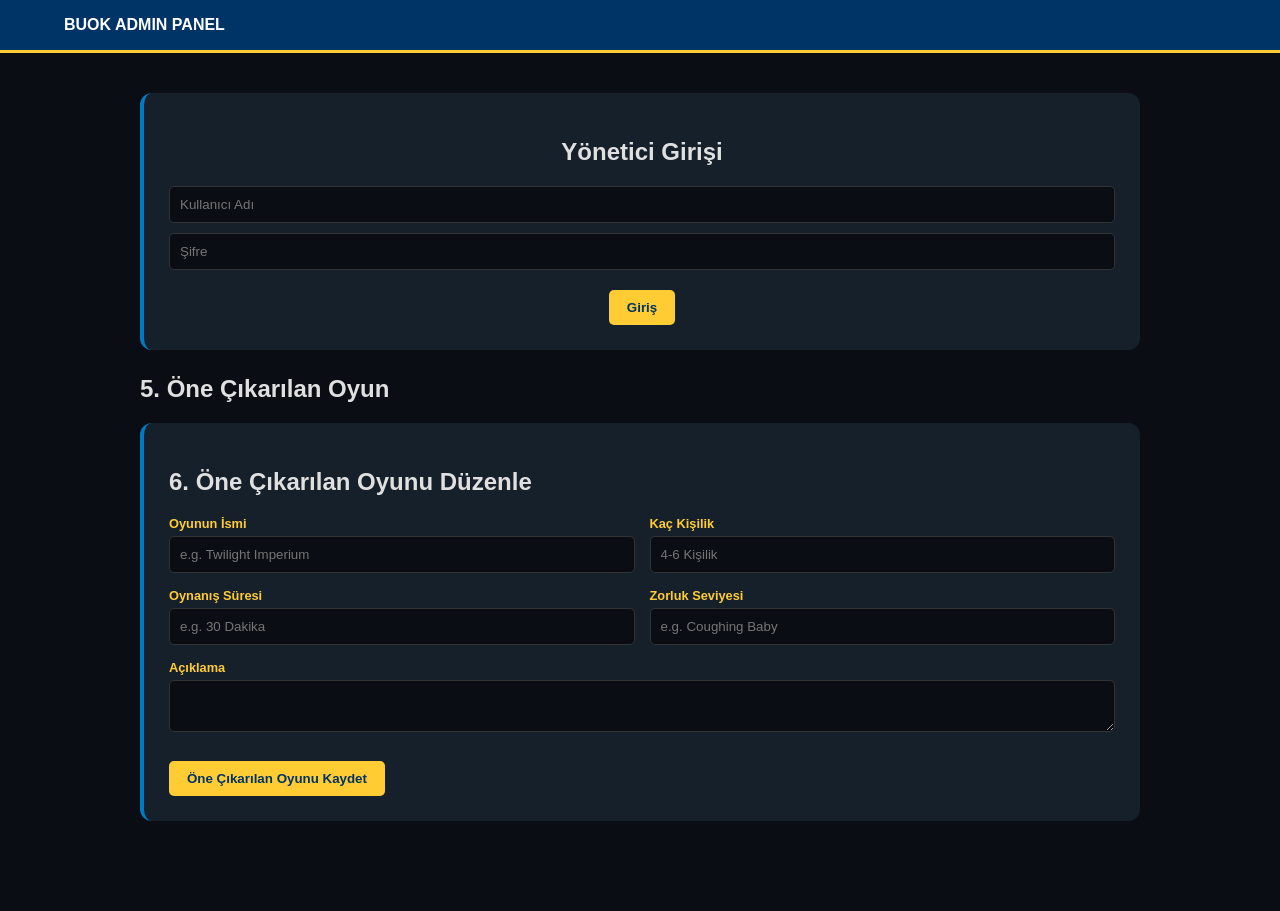
==== admin.html @ 37e86971 "Update admin.html" ====
<!DOCTYPE html>
<html lang="en">
<head>
    <meta charset="UTF-8">
    <meta name="viewport" content="width=device-width, initial-scale=1.0">
    <link href="https://cdn.quilljs.com/1.3.6/quill.snow.css" rel="stylesheet">
    <script src="https://cdn.quilljs.com/1.3.6/quill.min.js"></script>
    <title>BUOK Admin</title>
    <style>
        :root {
            --deep-navy: #003366; --gold: #FFCC33; --bright-blue: #007BC3;
            --bg-dark: #0a0e14; --card-bg: #16202a; --text-light: #e0e0e0;
        }
        body { font-family: 'Segoe UI', sans-serif; background: var(--bg-dark); color: var(--text-light); margin: 0; padding-bottom: 50px; }
        nav { background: var(--deep-navy); padding: 1rem 5%; border-bottom: 3px solid var(--gold); display: flex; justify-content: space-between; }
        .container { max-width: 1000px; margin: 40px auto; padding: 0 20px; }
        .admin-card { background: var(--card-bg); padding: 25px; border-radius: 12px; border-left: 4px solid var(--bright-blue); margin-bottom: 25px; }
        
        .form-grid { display: grid; grid-template-columns: 1fr 1fr; gap: 15px; margin-bottom: 15px; }
        label { display: block; margin-bottom: 5px; color: var(--gold); font-size: 0.8rem; font-weight: bold; }
        input, textarea, select { width: 100%; padding: 10px; background: #0a0e14; border: 1px solid #333; color: white; border-radius: 5px; box-sizing: border-box; }
        
        .btn { background: var(--bright-blue); color: white; padding: 10px 18px; border: none; border-radius: 5px; cursor: pointer; font-weight: bold; transition: 0.3s; }
        .btn:hover { opacity: 0.8; }
        .btn-gold { background: var(--gold); color: var(--deep-navy); margin-top: 10px;}
        .btn-danger { background: #b30000; }

        .group-entry { background: #1c2a38; padding: 15px; border-radius: 8px; margin-top: 10px; border-left: 3px solid var(--gold); }
        .player-row { font-size: 0.85rem; padding: 5px; border-bottom: 1px solid #333; }
        
        #login-state, #dashboard-state { display: none; }

        #loading-overlay {
            position: fixed;
            top: 0;
            left: 0;
            width: 100%;
            height: 100%;
            background: rgba(10, 14, 20, 0.5); 
            display: flex;
            flex-direction: column;
            justify-content: center;
            align-items: center;
            z-index: 9999;
            display: none;
        }

        .spinner {
            width: 50px;
            height: 50px;
            border: 5px solid var(--deep-navy);
            border-top: 5px solid var(--gold);
            border-radius: 50%;
            animation: spin 1s linear infinite;
            margin-bottom: 15px;
        }

        @keyframes spin {
            0% { transform: rotate(0deg); }
            100% { transform: rotate(360deg); }
        }

        .loading-text {
            color: var(--gold);
            font-weight: bold;
            font-size: 1.1rem;
            letter-spacing: 1px;
        }
    </style>
</head>
<body>
    <div id="loading-overlay">
        <div class="spinner"></div>
        <div class="loading-text">GOOGLE SHEETS'DEN VERİLER ÇEKİLİYOR...</div>
    </div>

<nav>
    <div style="font-weight: 900; color: white;">BUOK ADMIN PANEL</div>
    <div id="nav-actions"></div>
</nav>

<div class="container">
    <div id="login-state">
        <div class="admin-card" style="text-align: center;">
            <h2>Yönetici Girişi</h2>
            <input type="text" id="admin-user" placeholder="Kullanıcı Adı" style="margin-bottom:10px">
            <input type="password" id="admin-pass" placeholder="Şifre" style="margin-bottom:10px">
            <button class="btn btn-gold" onclick="attemptLogin()">Giriş</button>
        </div>
    </div>

    <div id="dashboard-state">
        <div class="admin-card">
            <h2>1. Etkinlik Ekle/Düzenle</h2>
            <div class="form-grid">
                <div>
                    <label>Etkinlik Adı</label>
                    <input type="text" id="ev-name" placeholder="Örn: Random Encounter #5">
                </div>
                <div>
                    <label>Tarih</label>
                    <input type="date" id="ev-date">
                </div>
            </div>
            <button class="btn" onclick="saveEvent()">Etkinliği Kaydet</button>
        </div>

        <h2>2. Mevcut Etkinlikler ve Gruplar</h2>
        <div id="event-list"></div>

        <div class="admin-card">
        <h2>3. Blog Yazısı Ekle</h2>
            <div class="form-grid">
                <div>
                    <label>Başlık</label>
                    <input type="text" id="blog-title" placeholder="Yazı Başlığı">
                </div>
                <div>
                    <label>Yazar</label>
                    <input type="text" id="blog-author" placeholder="Yazar">
                </div>
            </div>
            <label>Özet (Kartta görünecek kısa metin)</label>
            <textarea id="blog-summary" rows="2" style="margin-bottom:15px"></textarea>
            
            <label>Tam İçerik</label>
            <div id="editor-container" style="height: 300px; background: white; color: black; border-radius: 5px;"></div>
            <input type="hidden" id="blog-content">
            
            <button class="btn btn-gold" onclick="saveBlog()">Blog Yazısını Kaydet</button>
        </div>

        <h2>4. Mevcut Blog Yazıları</h2>
            <div id="admin-blog-list"></div>
        </div>

        <h2>5. Öne Çıkarılan Oyun</h2>
            <div id="admin-game"></div>
    
        <div class="admin-card">
        <h2>6. Öne Çıkarılan Oyunu Düzenle</h2>
            <div class="form-grid">
                <div>
                    <label>Oyunun İsmi</label>
                    <input type="text" id="game-name" placeholder="e.g. Twilight Imperium">
                </div>
                <div>
                    <label>Kaç Kişilik</label>
                    <input type="text" id="game-size" placeholder="4-6 Kişilik">
                </div>
            </div>
            <div class="form-grid">
                <div>
                    <label>Oynanış Süresi</label>
                    <input type="text" id="game-duration" placeholder="e.g. 30 Dakika">
                </div>
                <div>
                    <label>Zorluk Seviyesi</label>
                    <input type="text" id="game-difficulty" placeholder="e.g. Coughing Baby">
                </div>
            </div>
            <label>Açıklama</label>
            <textarea id="game-description" rows="2" style="margin-bottom:15px"></textarea>
            
            <button class="btn btn-gold" onclick="saveSelectedGame()">Öne Çıkarılan Oyunu Kaydet</button>
        </div>
    </div>
</div>

<script>
    let events = [];
    let blogs = [];
    let selectedGame = [];
    const SCRIPT_URL = "https://script.google.com/macros/s/AKfycbynNlPBLxGrKs2IEcsVzAMTJJzG9_WPa0bdIHWiG-2_xpnqlUoypH0u_wL_GFSHPwQj6A/exec";

    function showLoading(text) {
        const overlay = document.getElementById('loading-overlay');
        const textElement = document.querySelector('.loading-text');
        if (textElement) textElement.innerText = text;
        overlay.style.display = 'flex';
    }

    function hideLoading() {
        document.getElementById('loading-overlay').style.display = 'none';
    }

    let quill;

    document.addEventListener('DOMContentLoaded', () => {
        quill = new Quill('#editor-container', {
            theme: 'snow',
            modules: {
                toolbar: [
                    ['bold', 'italic', 'underline'],
                    [{ 'list': 'ordered'}, { 'list': 'bullet' }],
                    ['link', 'clean']
                ]
            }
        });
    });

    async function attemptLogin() {
        const u = document.getElementById('admin-user').value;
        const p = document.getElementById('admin-pass').value;
        
        showLoading("KİMLİK DOĞRULANIYOR...");
        try {
            const response = await fetch(SCRIPT_URL, {
                method: "POST",
                body: JSON.stringify({ 
                    action: "login", 
                    username: u, 
                    password: p 
                })
            });
            const result = await response.json();

            if (result.success) {
                sessionStorage.setItem('buok_auth', 'true');
                checkAuth();
            } else {
                alert("Hatalı kullanıcı adı veya şifre!");
            }
        } catch (e) {
            console.error(e);
            alert("Giriş hatası.");
        } finally {
            hideLoading();
        }
    }

    function checkAuth() {
        const isAuth = sessionStorage.getItem('buok_auth') === 'true';
        document.getElementById('login-state').style.display = isAuth ? 'none' : 'block';
        document.getElementById('dashboard-state').style.display = isAuth ? 'block' : 'none';
        if (isAuth) loadData();
    }

    async function loadData() {
        showLoading("VERİLER ÇEKİLİYOR...");
        try {
            const evRes = await fetch(`${SCRIPT_URL}?action=getEvents`);
            if (evRes.ok) events = await evRes.json();

            const blogRes = await fetch(`${SCRIPT_URL}?action=getBlogs`);
            if (blogRes.ok) blogs = await blogRes.json();

            const seGameRes = await fetch(`${SCRIPT_URL}?action=getSelectedGame`);
            if (blogRes.ok) selectedGame = await seGameRes.json();

            renderAll();
        } catch (e) {
            console.error(e);
            alert("Veriler çekilemedi.");
        } finally {
            hideLoading();
        }
    }

    async function sync(type = 'all') {
        showLoading("BULUTA KAYDEDİLİYOR...");
        
        try {
            if (type === 'events' || type === 'all') {
                await fetch(SCRIPT_URL, {
                    method: "POST",
                    body: JSON.stringify({ action: "updateEvents", data: events })
                });
            }

            if (type === 'blogs' || type === 'all') {
                await fetch(SCRIPT_URL, {
                    method: "POST",
                    body: JSON.stringify({ action: "updateBlogs", data: blogs })
                });
            }

            if (type === 'selectedGame' || type === 'all') {
                await fetch(SCRIPT_URL, {
                    method: "POST",
                    body: JSON.stringify({ action: "updateSelectedGame", data: selectedGame })
                });
            }

            renderAll();
            alert("Değişiklikler kaydedildi!");
        } catch (e) {
            console.error(e);
            alert("Kaydetme işlemi başarısız.");
        } finally {
            hideLoading();
        }
    }

    function renderAll() {
        renderEvents();
        renderBlogs();
        renderSelectedGame();
    }

    function renderEvents() {
        const container = document.getElementById('event-list');
        container.innerHTML = '';

        if (events.length === 0) {
            container.innerHTML = `
                <div class="admin-card" style="text-align: center; border-left-color: #b30000;">
                    <h3 style="color: #b30000;">ETKİNLİK YOK</h3>
                    <p>Henüz bir etkinlik oluşturulmadı. Yukarıdaki formdan yeni bir etkinlik ekleyebilirsiniz.</p>
                </div>
            `;
            return;
        }

        events.forEach((ev, evIdx) => {
            const evCard = document.createElement('div');
            evCard.className = 'admin-card';
            evCard.style.borderLeftColor = 'var(--gold)';
            evCard.innerHTML = `
                <div style="display:flex; justify-content:space-between; align-items:center;">
                    <h3>${ev.name} <small>(${ev.date})</small></h3>
                    <button class="btn btn-danger" onclick="deleteEvent(${evIdx})">Sil</button>
                </div>
                <div id="groups-${evIdx}"></div>
                <div class="group-entry" style="border-left-color: var(--bright-blue); margin-top:20px;">
                    <label>Yeni Grup Ekle</label>
                    <div class="form-grid">
                        <input type="text" id="gname-${evIdx}" placeholder="Masa Adı">
                        <input type="text" id="gm-${evIdx}" placeholder="GM Adı">
                        <input type="text" id="phone-${evIdx}" placeholder="GM Telefon">
                        <input type="number" id="cap-${evIdx}" placeholder="Kapasite">
                    </div>
                    <textarea id="desc-${evIdx}" placeholder="Oyun Açıklaması" rows="2" style="margin-bottom:10px"></textarea>
                    <button class="btn btn-gold" onclick="addGroup(${evIdx})">+ Grubu Kaydet</button>
                </div>
            `;
            container.appendChild(evCard);
            renderGroups(evIdx);
        });
    }

    function renderGroups(evIdx) {
        const groupList = document.getElementById(`groups-${evIdx}`);
        groupList.innerHTML = '';
        events[evIdx].groups.forEach((g, gIdx) => {
            const gDiv = document.createElement('div');
            gDiv.className = 'group-entry';

            const isFull = g.players && g.players.length >= g.capacity;
            const statusText = isFull ? '<span style="color: #ff4444; font-weight: bold;"> [DOLDU]</span>' : '';
            
            const playerDetails = g.players.map(p => `
                <div class="player-row" style="border-bottom: 1px solid #444; padding: 5px 0;">
                    <span style="color: var(--gold)">${p.name}</span> | 
                    <span>${p.phone || 'No Phone'}</span> | 
                    <span>Okula Girebiliyor Mu: ${p.entry || 'Bilgi Yok'}</span> | 
                    <small style="font-style: italic; color: #bbb;">${p.notes || 'No Note'}</small>
                </div>
            `).join('') || '<div class="player-row">Henüz kimse yok</div>';

            gDiv.innerHTML = `
                <br><strong>${g.gname}</strong> ${statusText}
                <br>GM: ${g.gm} | ${g.gm_phone} | Kapasite: ${g.capacity}
                <div style="background:#0a0e14; padding:10px; margin-top:5px; border-radius:5px; font-size:0.8rem;">
                    <strong>Oyuncu Detayları:</strong>
                    ${playerDetails}
                </div>
                <button class="btn btn-danger" style="margin-top:5px; font-size:0.7rem;" onclick="deleteGroup(${evIdx}, ${gIdx})">Grubu Sil</button>
            `;
            groupList.appendChild(gDiv);
        });
    }

    function renderBlogs() {
        const container = document.getElementById('admin-blog-list');
        container.innerHTML = '';
        blogs.forEach((blog, idx) => {
            const card = document.createElement('div');
            card.className = 'admin-card';
            card.innerHTML = `
                <div style="display:flex; justify-content:space-between; align-items:center;">
                    <div>
                        <strong style="color:var(--gold)">${blog.title}</strong><br>
                        <small>${blog.author} | ${blog.date}</small>
                    </div>
                    <button class="btn btn-danger" onclick="deleteBlog(${idx})">Sil</button>
                </div>
            `;
            container.appendChild(card);
        });
    }

    function renderSelectedGame() {
        const container = document.getElementById('admin-game');
        container.innerHTML = '';
        const card = document.createElement('div');
        card.className = 'admin-card';
        card.innerHTML = `
                <div style="display:flex; justify-content:space-between; align-items:center;">
                    <div>
                        <strong style="color:var(--gold)">${selectedGame.name}</strong><br>
                        <small>${selectedGame.size} | ${selectedGame.duration} | ${selectedGame.difficulty}</small>
                        <small>${selectedGame.description}</small>
                    </div>
                </div>
            `;
        container.appendChild(card);
    }

    function saveSelectedGame() {
        const name = document.getElementById('game-name').value;
        const size = document.getElementById('game-size').value;
        const duration = document.getElementById('game-duration').value;
        const difficulty = document.getElementById('game-difficulty').value;
        const description = document.getElementById('game-description').value;
    
        
        const newSelectedGame = {
            name,
            size,
            duration,
            difficulty,
            description,
        };

        selectedGame = newSelectedGame;
        sync('selectedGame');
    }


    function saveBlog() {
        const title = document.getElementById('blog-title').value;
        const author = document.getElementById('blog-author').value;
        const summary = document.getElementById('blog-summary').value;
        
        const content = quill.root.innerHTML; 
        
        if(!title || content === '<p><br></p>') return alert("Başlık ve içerik zorunludur.");

        const newBlog = {
            id: Date.now(),
            title,
            author,
            summary,
            content,
            date: new Date().toLocaleDateString('tr-TR'),
            published: true 
        };

        blogs.push(newBlog);
        sync('blogs');
        
        document.getElementById('blog-title').value = '';
        document.getElementById('blog-author').value = '';
        document.getElementById('blog-summary').value = '';
        quill.setContents([]);
    }

    function deleteBlog(idx) {
        if(confirm("Bu blog yazısını silmek istediğinize emin misiniz?")) {
            blogs.splice(idx, 1);
            sync('blogs');
        }
    }

    function saveEvent() {
        const name = document.getElementById('ev-name').value;
        const date = document.getElementById('ev-date').value;
        if(!name || !date) return alert("İsim ve tarih zorunludur.");
        events.push({ id: Date.now(), name, date, groups: [], published: true });
        sync('events');
    }

    function addGroup(evIdx) {
        const newGroup = {
            id: 'g' + Date.now(),
            gname: document.getElementById(`gname-${evIdx}`).value,
            gm: document.getElementById(`gm-${evIdx}`).value,
            gm_phone: document.getElementById(`phone-${evIdx}`).value,
            capacity: parseInt(document.getElementById(`cap-${evIdx}`).value) || 0,
            description: document.getElementById(`desc-${evIdx}`).value,
            players: []
        };
        events[evIdx].groups.push(newGroup);
        sync('events');
    }

    function deleteEvent(idx) { if(confirm("Silmek istiyor musunuz?")) { events.splice(idx, 1); sync('events'); } }
    function deleteGroup(evIdx, gIdx) { events[evIdx].groups.splice(gIdx, 1); sync('events'); }

    window.onload = checkAuth;
</script>
</body>
</html>
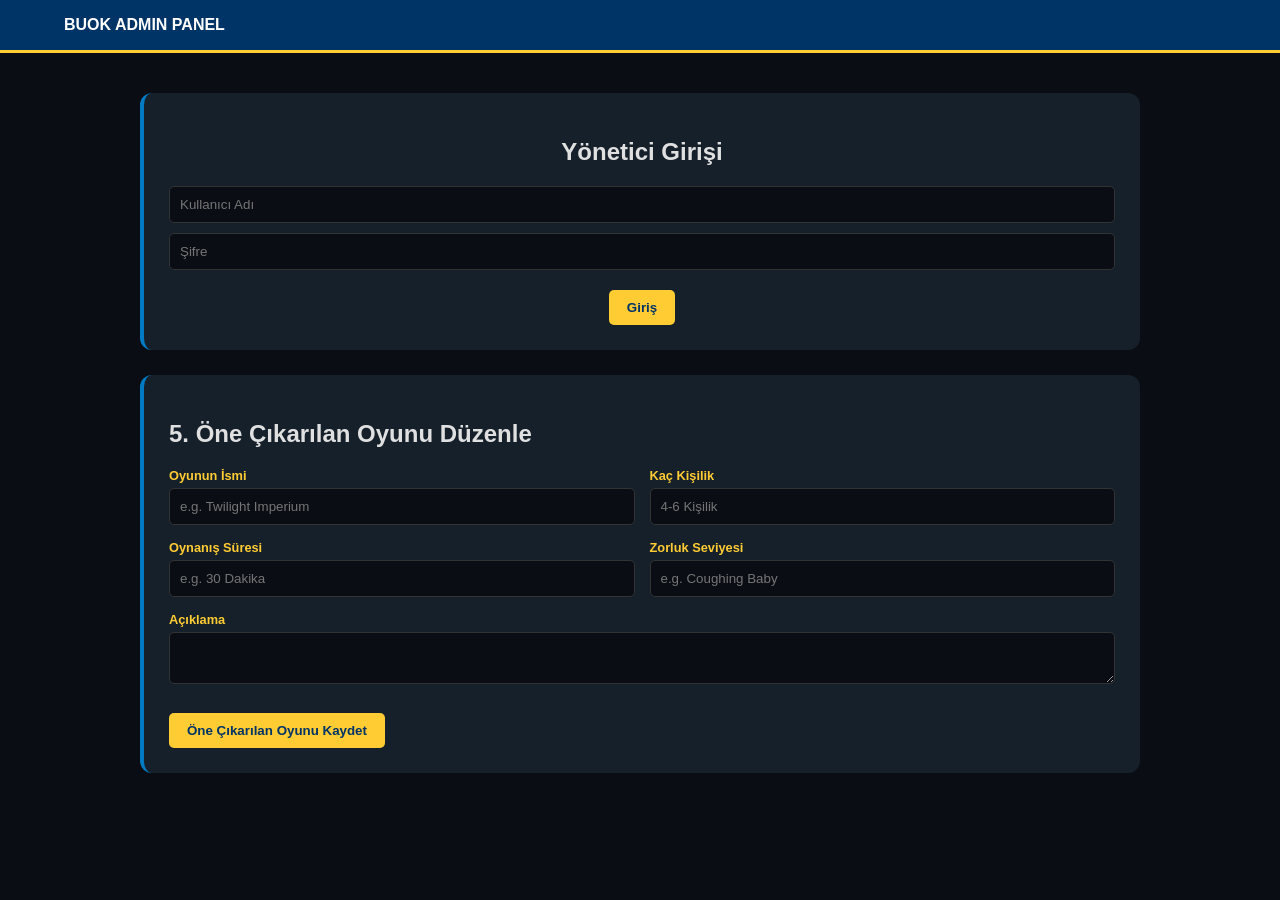
==== commit 86fdd9e2: "Update admin.html" ====
--- a/admin.html
+++ b/admin.html
@@ -133,12 +133,9 @@
         <h2>4. Mevcut Blog Yazıları</h2>
             <div id="admin-blog-list"></div>
         </div>
-
-        <h2>5. Öne Çıkarılan Oyun</h2>
-            <div id="admin-game"></div>
     
         <div class="admin-card">
-        <h2>6. Öne Çıkarılan Oyunu Düzenle</h2>
+        <h2>5. Öne Çıkarılan Oyunu Düzenle</h2>
             <div class="form-grid">
                 <div>
                     <label>Oyunun İsmi</label>
@@ -400,7 +397,7 @@
                     <div>
                         <strong style="color:var(--gold)">${selectedGame.name}</strong><br>
                         <small>${selectedGame.size} | ${selectedGame.duration} | ${selectedGame.difficulty}</small>
-                        <small>${selectedGame.description}</small>
+                        <small><br>${selectedGame.description}</small>
                     </div>
                 </div>
             `;
@@ -504,3 +501,5 @@
 
 
 
+
+
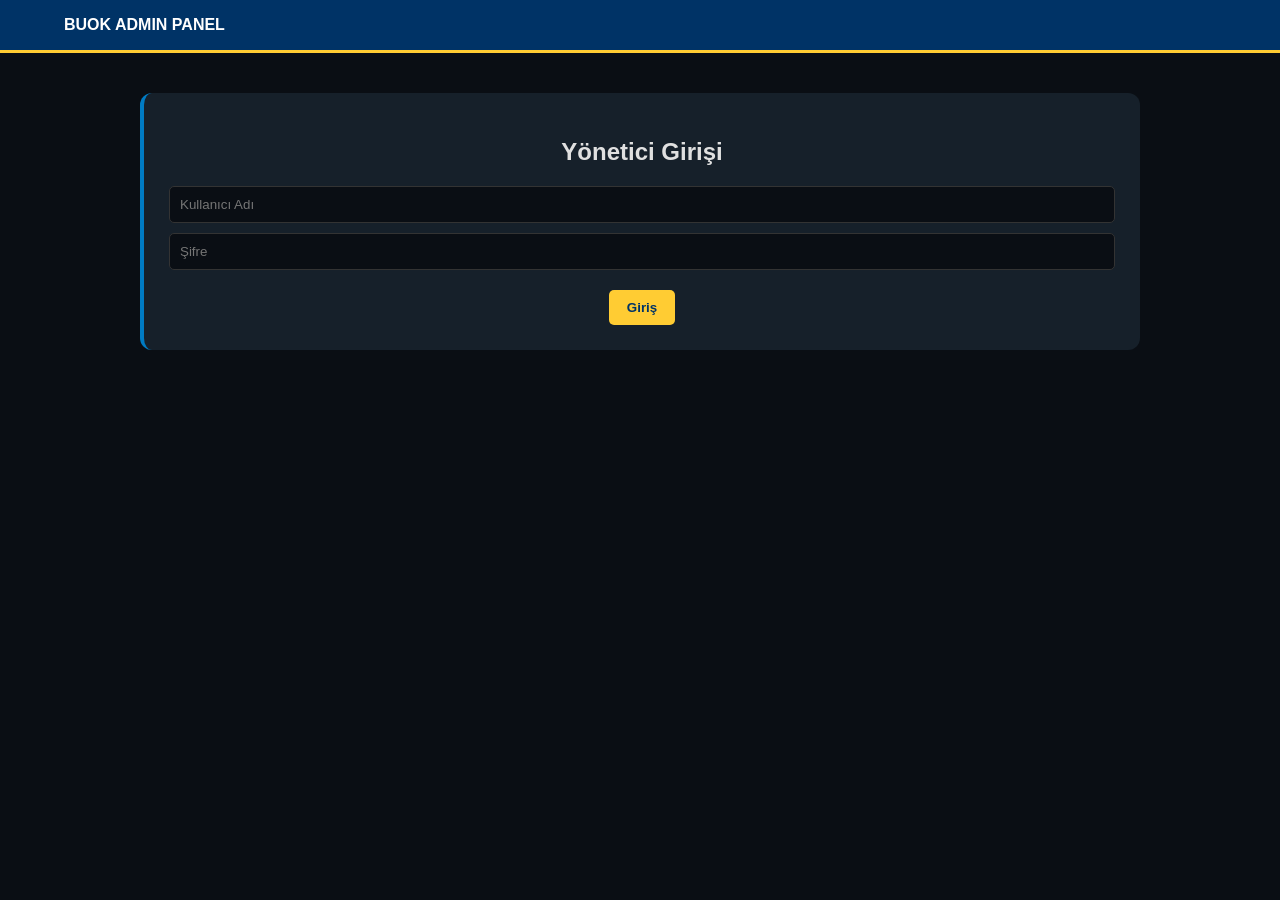
==== commit 58d1221a: "Update admin.html" ====
--- a/admin.html
+++ b/admin.html
@@ -132,34 +132,34 @@
 
         <h2>4. Mevcut Blog Yazıları</h2>
             <div id="admin-blog-list"></div>
-        </div>
-    
+
         <div class="admin-card">
-        <h2>5. Öne Çıkarılan Oyunu Düzenle</h2>
-            <div class="form-grid">
-                <div>
-                    <label>Oyunun İsmi</label>
-                    <input type="text" id="game-name" placeholder="e.g. Twilight Imperium">
-                </div>
-                <div>
-                    <label>Kaç Kişilik</label>
-                    <input type="text" id="game-size" placeholder="4-6 Kişilik">
-                </div>
+            <h2>5. Öne Çıkarılan Oyunu Düzenle</h2>
+                <div class="form-grid">
+                    <div>
+                        <label>Oyunun İsmi</label>
+                        <input type="text" id="game-name" placeholder="e.g. Twilight Imperium">
+                    </div>
+                    <div>
+                        <label>Kaç Kişilik</label>
+                        <input type="text" id="game-size" placeholder="4-6 Kişilik">
+                    </div>
+                </div>
+                <div class="form-grid">
+                    <div>
+                        <label>Oynanış Süresi</label>
+                        <input type="text" id="game-duration" placeholder="e.g. 30 Dakika">
+                    </div>
+                    <div>
+                        <label>Zorluk Seviyesi</label>
+                        <input type="text" id="game-difficulty" placeholder="e.g. Coughing Baby">
+                    </div>
+                </div>
+                <label>Açıklama</label>
+                <textarea id="game-description" rows="2" style="margin-bottom:15px"></textarea>
+                
+                <button class="btn btn-gold" onclick="saveSelectedGame()">Öne Çıkarılan Oyunu Kaydet</button>
             </div>
-            <div class="form-grid">
-                <div>
-                    <label>Oynanış Süresi</label>
-                    <input type="text" id="game-duration" placeholder="e.g. 30 Dakika">
-                </div>
-                <div>
-                    <label>Zorluk Seviyesi</label>
-                    <input type="text" id="game-difficulty" placeholder="e.g. Coughing Baby">
-                </div>
-            </div>
-            <label>Açıklama</label>
-            <textarea id="game-description" rows="2" style="margin-bottom:15px"></textarea>
-            
-            <button class="btn btn-gold" onclick="saveSelectedGame()">Öne Çıkarılan Oyunu Kaydet</button>
         </div>
     </div>
 </div>
@@ -167,7 +167,7 @@
 <script>
     let events = [];
     let blogs = [];
-    let selectedGame = [];
+    let selectedGame = {};
     const SCRIPT_URL = "https://script.google.com/macros/s/AKfycbynNlPBLxGrKs2IEcsVzAMTJJzG9_WPa0bdIHWiG-2_xpnqlUoypH0u_wL_GFSHPwQj6A/exec";
 
     function showLoading(text) {
@@ -238,13 +238,16 @@
         try {
             const evRes = await fetch(`${SCRIPT_URL}?action=getEvents`);
             if (evRes.ok) events = await evRes.json();
-
+    
             const blogRes = await fetch(`${SCRIPT_URL}?action=getBlogs`);
             if (blogRes.ok) blogs = await blogRes.json();
-
+    
             const seGameRes = await fetch(`${SCRIPT_URL}?action=getSelectedGame`);
-            if (blogRes.ok) selectedGame = await seGameRes.json();
-
+            if (seGameRes.ok) {
+                selectedGame = await seGameRes.json();
+                fillSelectedGameInputs(); // Add this line
+            }
+    
             renderAll();
         } catch (e) {
             console.error(e);
@@ -252,6 +255,15 @@
         } finally {
             hideLoading();
         }
+    }
+
+    function fillSelectedGameInputs() {
+        if (!selectedGame) return;
+        document.getElementById('game-name').value = selectedGame.name || '';
+        document.getElementById('game-size').value = selectedGame.size || '';
+        document.getElementById('game-duration').value = selectedGame.duration || '';
+        document.getElementById('game-difficulty').value = selectedGame.difficulty || '';
+        document.getElementById('game-description').value = selectedGame.description || '';
     }
 
     async function sync(type = 'all') {
@@ -292,7 +304,6 @@
     function renderAll() {
         renderEvents();
         renderBlogs();
-        renderSelectedGame();
     }
 
     function renderEvents() {
@@ -387,23 +398,6 @@
         });
     }
 
-    function renderSelectedGame() {
-        const container = document.getElementById('admin-game');
-        container.innerHTML = '';
-        const card = document.createElement('div');
-        card.className = 'admin-card';
-        card.innerHTML = `
-                <div style="display:flex; justify-content:space-between; align-items:center;">
-                    <div>
-                        <strong style="color:var(--gold)">${selectedGame.name}</strong><br>
-                        <small>${selectedGame.size} | ${selectedGame.duration} | ${selectedGame.difficulty}</small>
-                        <small><br>${selectedGame.description}</small>
-                    </div>
-                </div>
-            `;
-        container.appendChild(card);
-    }
-
     function saveSelectedGame() {
         const name = document.getElementById('game-name').value;
         const size = document.getElementById('game-size').value;
@@ -503,3 +497,8 @@
 
 
 
+
+
+
+
+
